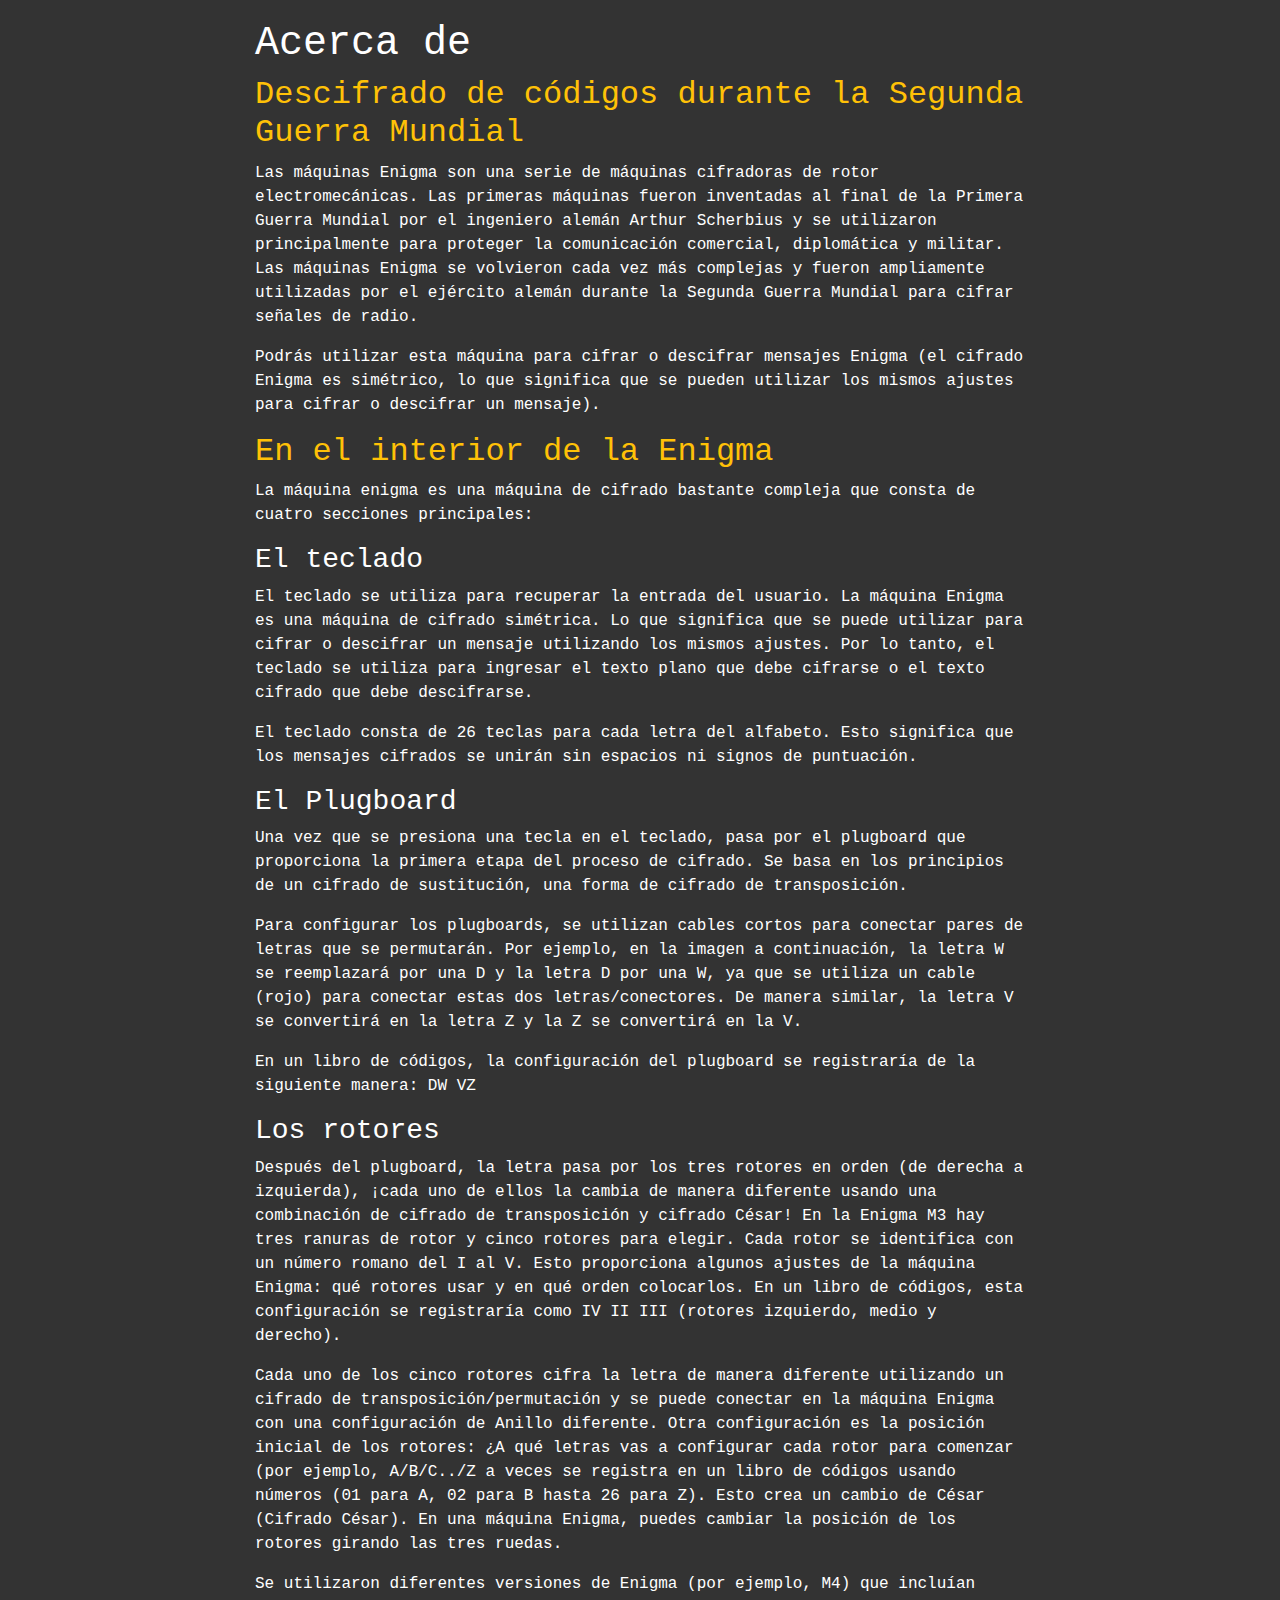
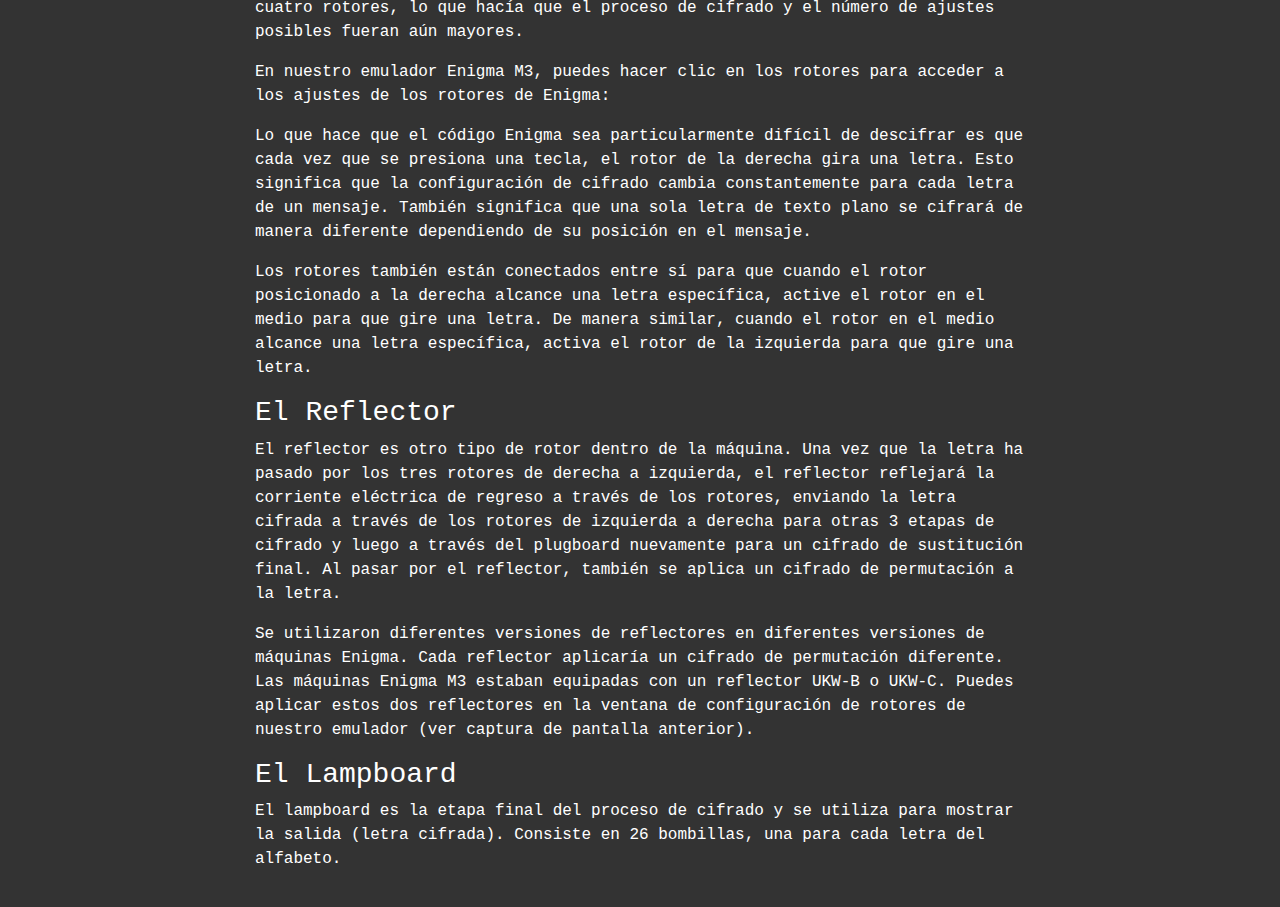
==== about.html @ d45c0151 "Adjusted styles" ====
<!DOCTYPE html>
<html lang="en">
<head>
    <meta charset="UTF-8">
    <meta name="viewport" content="width=device-width, initial-scale=1.0">
    <title>Acerca de - Enigma Machine Simulator</title>
    <link href="https://stackpath.bootstrapcdn.com/bootstrap/4.5.2/css/bootstrap.min.css" rel="stylesheet">
    <style>
        body {
            background-color: #333;
            color: #fff;
            display: flex;
            justify-content: center;
            align-items: center;
            flex-direction: column;
            padding: 20px;
            font-family: 'VT323', monospace;
        }
        .content {
            max-width: 800px;
            text-align: left;
        }
        .content h2 {
            color: #ffc107;
        }
        a {
            color: #ffc107;
            text-decoration: none;
        }
        a:hover {
            text-decoration: underline;
        }
    </style>
</head>
<body>
    <div class="container content">
        <h1>Acerca de</h1>
        <h2>Descifrado de códigos durante la Segunda Guerra Mundial</h2>
        <p>Las máquinas Enigma son una serie de máquinas cifradoras de rotor electromecánicas. Las primeras máquinas fueron inventadas al final de la Primera Guerra Mundial por el ingeniero alemán Arthur Scherbius y se utilizaron principalmente para proteger la comunicación comercial, diplomática y militar. Las máquinas Enigma se volvieron cada vez más complejas y fueron ampliamente utilizadas por el ejército alemán durante la Segunda Guerra Mundial para cifrar señales de radio.</p>
        <p>Podrás utilizar esta máquina para cifrar o descifrar mensajes Enigma (el cifrado Enigma es simétrico, lo que significa que se pueden utilizar los mismos ajustes para cifrar o descifrar un mensaje).</p>
        <h2>En el interior de la Enigma</h2>
        <p>La máquina enigma es una máquina de cifrado bastante compleja que consta de cuatro secciones principales:</p>
        <h3>El teclado</h3>
        <p>El teclado se utiliza para recuperar la entrada del usuario. La máquina Enigma es una máquina de cifrado simétrica. Lo que significa que se puede utilizar para cifrar o descifrar un mensaje utilizando los mismos ajustes. Por lo tanto, el teclado se utiliza para ingresar el texto plano que debe cifrarse o el texto cifrado que debe descifrarse.</p>
        <p>El teclado consta de 26 teclas para cada letra del alfabeto. Esto significa que los mensajes cifrados se unirán sin espacios ni signos de puntuación.</p>
        <h3>El Plugboard</h3>
        <p>Una vez que se presiona una tecla en el teclado, pasa por el plugboard que proporciona la primera etapa del proceso de cifrado. Se basa en los principios de un cifrado de sustitución, una forma de cifrado de transposición.</p>
        <p>Para configurar los plugboards, se utilizan cables cortos para conectar pares de letras que se permutarán. Por ejemplo, en la imagen a continuación, la letra W se reemplazará por una D y la letra D por una W, ya que se utiliza un cable (rojo) para conectar estas dos letras/conectores. De manera similar, la letra V se convertirá en la letra Z y la Z se convertirá en la V.</p>
        <p>En un libro de códigos, la configuración del plugboard se registraría de la siguiente manera: DW VZ</p>
        <h3>Los rotores</h3>
        <p>Después del plugboard, la letra pasa por los tres rotores en orden (de derecha a izquierda), ¡cada uno de ellos la cambia de manera diferente usando una combinación de cifrado de transposición y cifrado César! En la Enigma M3 hay tres ranuras de rotor y cinco rotores para elegir. Cada rotor se identifica con un número romano del I al V. Esto proporciona algunos ajustes de la máquina Enigma: qué rotores usar y en qué orden colocarlos. En un libro de códigos, esta configuración se registraría como IV II III (rotores izquierdo, medio y derecho).</p>
        <p>Cada uno de los cinco rotores cifra la letra de manera diferente utilizando un cifrado de transposición/permutación y se puede conectar en la máquina Enigma con una configuración de Anillo diferente. Otra configuración es la posición inicial de los rotores: ¿A qué letras vas a configurar cada rotor para comenzar (por ejemplo, A/B/C../Z a veces se registra en un libro de códigos usando números (01 para A, 02 para B hasta 26 para Z). Esto crea un cambio de César (Cifrado César). En una máquina Enigma, puedes cambiar la posición de los rotores girando las tres ruedas.</p>
        <p>Se utilizaron diferentes versiones de Enigma (por ejemplo, M4) que incluían cuatro rotores, lo que hacía que el proceso de cifrado y el número de ajustes posibles fueran aún mayores.</p>
        <p>En nuestro emulador Enigma M3, puedes hacer clic en los rotores para acceder a los ajustes de los rotores de Enigma:</p>
        <p>Lo que hace que el código Enigma sea particularmente difícil de descifrar es que cada vez que se presiona una tecla, el rotor de la derecha gira una letra. Esto significa que la configuración de cifrado cambia constantemente para cada letra de un mensaje. También significa que una sola letra de texto plano se cifrará de manera diferente dependiendo de su posición en el mensaje.</p>
        <p>Los rotores también están conectados entre sí para que cuando el rotor posicionado a la derecha alcance una letra específica, active el rotor en el medio para que gire una letra. De manera similar, cuando el rotor en el medio alcance una letra específica, activa el rotor de la izquierda para que gire una letra.</p>
        <h3>El Reflector</h3>
        <p>El reflector es otro tipo de rotor dentro de la máquina. Una vez que la letra ha pasado por los tres rotores de derecha a izquierda, el reflector reflejará la corriente eléctrica de regreso a través de los rotores, enviando la letra cifrada a través de los rotores de izquierda a derecha para otras 3 etapas de cifrado y luego a través del plugboard nuevamente para un cifrado de sustitución final. Al pasar por el reflector, también se aplica un cifrado de permutación a la letra.</p>
        <p>Se utilizaron diferentes versiones de reflectores en diferentes versiones de máquinas Enigma. Cada reflector aplicaría un cifrado de permutación diferente. Las máquinas Enigma M3 estaban equipadas con un reflector UKW-B o UKW-C. Puedes aplicar estos dos reflectores en la ventana de configuración de rotores de nuestro emulador (ver captura de pantalla anterior).</p>
        <h3>El Lampboard</h3>
        <p>El lampboard es la etapa final del proceso de cifrado y se utiliza para mostrar la salida (letra cifrada). Consiste en 26 bombillas, una para cada letra del alfabeto.</p>

        
    </div>
</body>
</html>
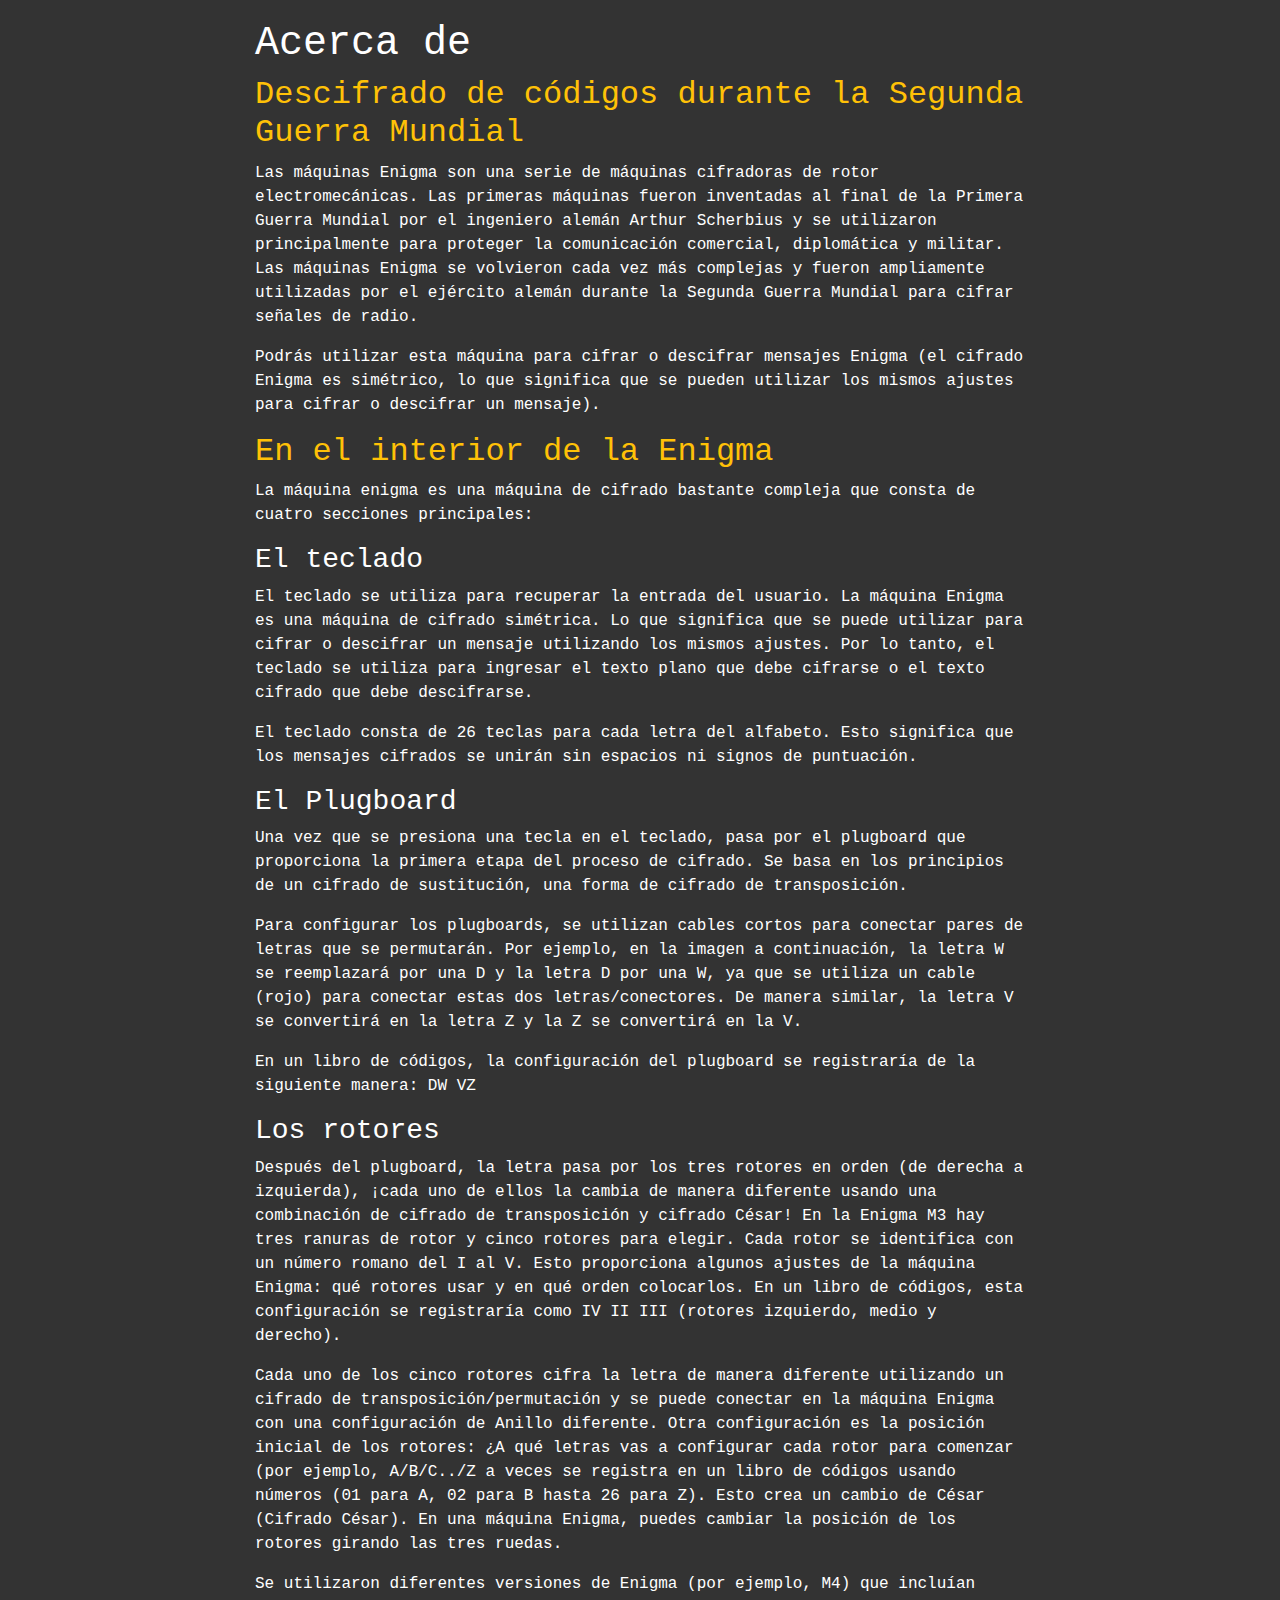
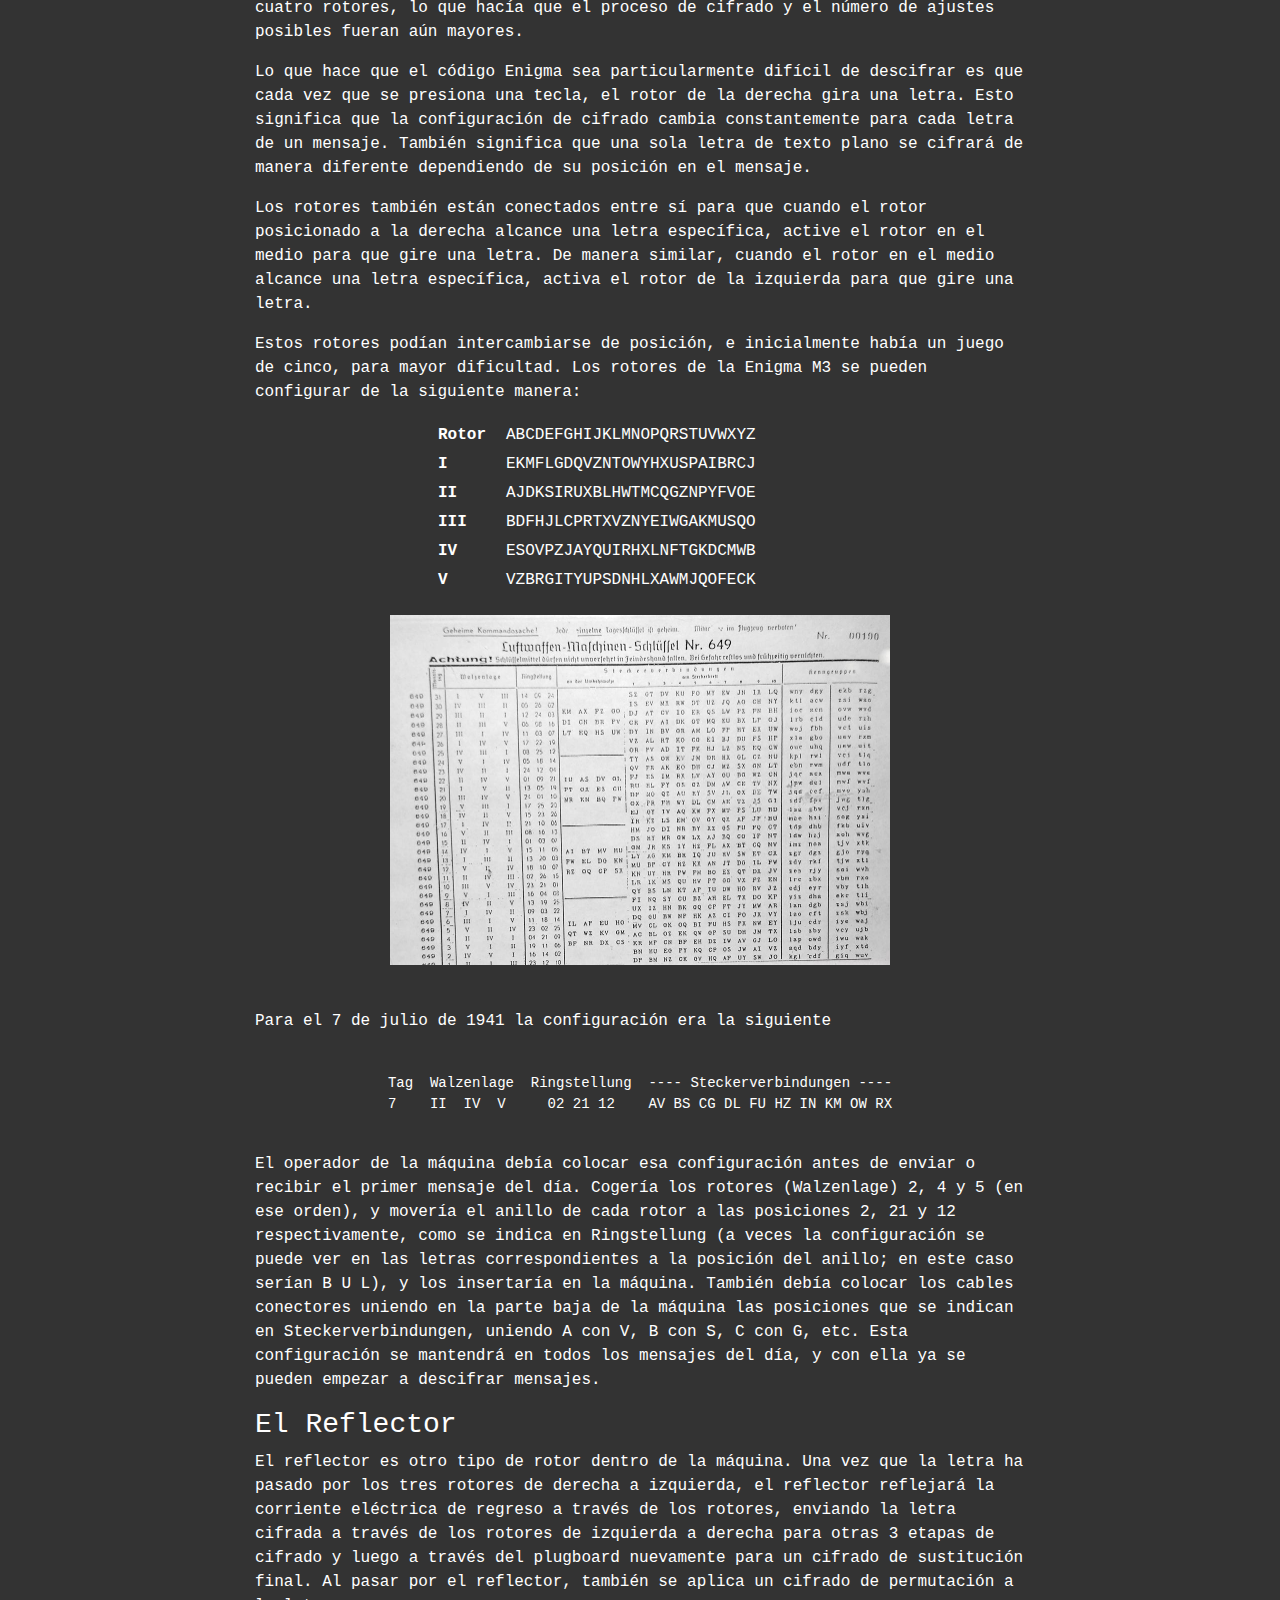
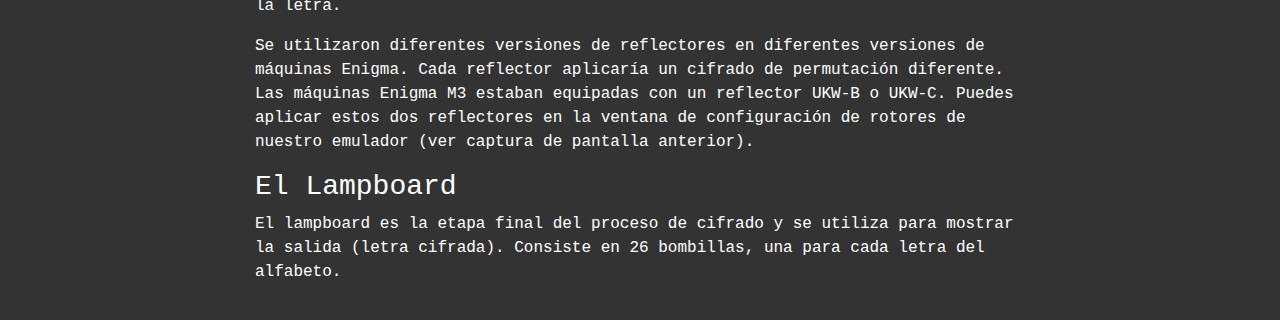
==== commit d3af90b8: "added img" ====
--- a/about.html
+++ b/about.html
@@ -30,6 +30,15 @@
         a:hover {
             text-decoration: underline;
         }
+        pre {
+            color: white;
+            text-align: center;
+        }
+        .centered-image {
+            text-align: center;
+            margin: 20px auto;
+            justify-content: center;
+        }
     </style>
 </head>
 <body>
@@ -51,9 +60,45 @@
         <p>Después del plugboard, la letra pasa por los tres rotores en orden (de derecha a izquierda), ¡cada uno de ellos la cambia de manera diferente usando una combinación de cifrado de transposición y cifrado César! En la Enigma M3 hay tres ranuras de rotor y cinco rotores para elegir. Cada rotor se identifica con un número romano del I al V. Esto proporciona algunos ajustes de la máquina Enigma: qué rotores usar y en qué orden colocarlos. En un libro de códigos, esta configuración se registraría como IV II III (rotores izquierdo, medio y derecho).</p>
         <p>Cada uno de los cinco rotores cifra la letra de manera diferente utilizando un cifrado de transposición/permutación y se puede conectar en la máquina Enigma con una configuración de Anillo diferente. Otra configuración es la posición inicial de los rotores: ¿A qué letras vas a configurar cada rotor para comenzar (por ejemplo, A/B/C../Z a veces se registra en un libro de códigos usando números (01 para A, 02 para B hasta 26 para Z). Esto crea un cambio de César (Cifrado César). En una máquina Enigma, puedes cambiar la posición de los rotores girando las tres ruedas.</p>
         <p>Se utilizaron diferentes versiones de Enigma (por ejemplo, M4) que incluían cuatro rotores, lo que hacía que el proceso de cifrado y el número de ajustes posibles fueran aún mayores.</p>
-        <p>En nuestro emulador Enigma M3, puedes hacer clic en los rotores para acceder a los ajustes de los rotores de Enigma:</p>
         <p>Lo que hace que el código Enigma sea particularmente difícil de descifrar es que cada vez que se presiona una tecla, el rotor de la derecha gira una letra. Esto significa que la configuración de cifrado cambia constantemente para cada letra de un mensaje. También significa que una sola letra de texto plano se cifrará de manera diferente dependiendo de su posición en el mensaje.</p>
         <p>Los rotores también están conectados entre sí para que cuando el rotor posicionado a la derecha alcance una letra específica, active el rotor en el medio para que gire una letra. De manera similar, cuando el rotor en el medio alcance una letra específica, activa el rotor de la izquierda para que gire una letra.</p>
+        <p>Estos rotores podían intercambiarse de posición, e inicialmente había un juego de cinco, para mayor dificultad. Los rotores de la Enigma M3 se pueden configurar de la siguiente manera:</p>
+        
+        <table width="410" align="center" border="1" bordercolor="#333333" cellpadding="2" cellspacing="0">
+            <tbody><tr>
+              <td width="95"><strong>Rotor</strong></td>
+              <td width="497">ABCDEFGHIJKLMNOPQRSTUVWXYZ</td>
+            </tr>
+            <tr>
+              <td><strong>I</strong></td>
+              <td>EKMFLGDQVZNTOWYHXUSPAIBRCJ</td>
+            </tr>
+            <tr>
+              <td><strong>II</strong></td>
+              <td>AJDKSIRUXBLHWTMCQGZNPYFVOE</td>
+            </tr>
+            <tr>
+              <td><strong>III</strong></td>
+              <td>BDFHJLCPRTXVZNYEIWGAKMUSQO</td>
+            </tr>
+            <tr>
+              <td><strong>IV</strong></td>
+              <td>ESOVPZJAYQUIRHXLNFTGKDCMWB</td>
+            </tr>
+            <tr>
+              <td><strong>V</strong></td>
+              <td>VZBRGITYUPSDNHLXAWMJQOFECK</td>
+            </tr>
+          </tbody></table>
+          <div class="centered-image"><img src="img/keylist.jpg" style="width: 500px;"></div>
+          <br>
+          <p>Para el 7 de julio de 1941 la configuración era la siguiente </p>
+          <br>
+        <pre>
+Tag  Walzenlage  Ringstellung  ---- Steckerverbindungen ----
+7    II  IV  V     02 21 12    AV BS CG DL FU HZ IN KM OW RX
+          </pre>
+          <p>El operador de la máquina debía colocar esa configuración antes de enviar o recibir el primer mensaje del día. Cogería los rotores (Walzenlage) 2, 4 y 5 (en ese orden), y movería el anillo de cada rotor a las posiciones 2, 21 y 12 respectivamente, como se indica en Ringstellung (a veces la configuración se puede ver en las letras correspondientes a la posición del anillo; en este caso serían B U L), y los insertaría en la máquina. También debía colocar los cables conectores uniendo en la parte baja de la máquina las posiciones que se indican en Steckerverbindungen, uniendo A con V, B con S, C con G, etc. Esta configuración se mantendrá en todos los mensajes del día, y con ella ya se pueden empezar a descifrar mensajes. </p>
         <h3>El Reflector</h3>
         <p>El reflector es otro tipo de rotor dentro de la máquina. Una vez que la letra ha pasado por los tres rotores de derecha a izquierda, el reflector reflejará la corriente eléctrica de regreso a través de los rotores, enviando la letra cifrada a través de los rotores de izquierda a derecha para otras 3 etapas de cifrado y luego a través del plugboard nuevamente para un cifrado de sustitución final. Al pasar por el reflector, también se aplica un cifrado de permutación a la letra.</p>
         <p>Se utilizaron diferentes versiones de reflectores en diferentes versiones de máquinas Enigma. Cada reflector aplicaría un cifrado de permutación diferente. Las máquinas Enigma M3 estaban equipadas con un reflector UKW-B o UKW-C. Puedes aplicar estos dos reflectores en la ventana de configuración de rotores de nuestro emulador (ver captura de pantalla anterior).</p>
